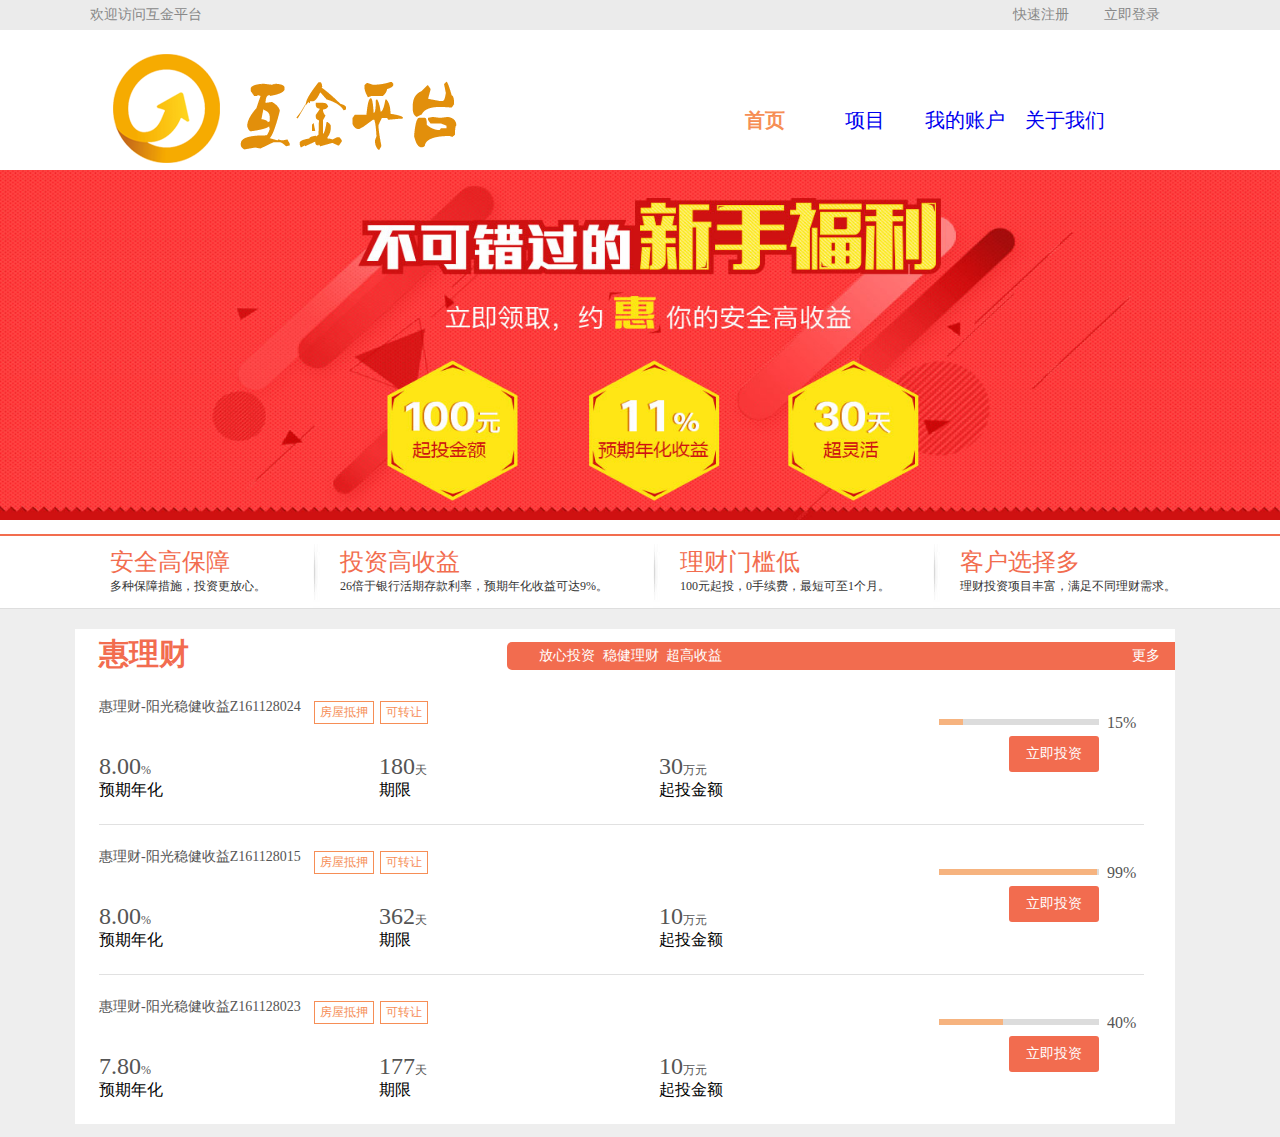
==== index.html @ dc219099 "first" ====
<!DOCTYPE html>
<html>
<head>
	<title>互金平台</title>
	<meta charset="utf-8">
	<link rel="stylesheet" type="text/css" href="css/index.css">
	<script src="js/jquery-1.10.2.min.js"></script>
</head>
<body>
<div class="topBar">
	<div class="topBox">
		<strong>欢迎访问互金平台</strong>
		<span>
			<a href="login.html">立即登录</a>
			<a href="sign_up.html" class="regist">快速注册</a>
		</span>
	</div>
</div>

<div class="topNav"> 
	<div class="topBox">
		<strong><a href="index.html"></a></strong>
		<ul>
			<li class="first"><a href="index.html" class="hover">首页</a></li>
		<li><a href="project.html">项目</a></li>
		<li id="index5"><a href="login.html">我的账户</a></li>
		<li><a href="#">关于我们</a></li>
		</ul>
	</div> 
	<div><img src="images/banner.jpg" height="350" width="125%"></div>
</div>

<div class="ban_bottom">
	<div>
		<dl class="text1">
			<dt>安全高保障</dt>
			<dd>多种保障措施，投资更放心。</dd>
		</dl>
		<dl class="text2">
			<dt>投资高收益</dt>
			<dd>26倍于银行活期存款利率，预期年化收益可达9%。</dd>
		</dl>
		<dl class="text3">
			<dt>理财门槛低</dt>
			<dd>100元起投，0手续费，最短可至1个月。</dd>
		</dl>
		<dl class="text4">
			<dt>客户选择多</dt>
			<dd>理财投资项目丰富，满足不同理财需求。</dd>
		</dl>
	</div>
</div>

<!-- 主体内容 -->
<div class="hjs-side-box">
<div class="hjs-side-left">
	<div class="side-list">
		<div class="tipbox-bar clearfix">
			<strong class="bar-left">惠理财</strong>
				<p class="bar-right clearfix">
					<span>放心投资</span>
					<span>稳健理财</span>
					<span>超高收益</span>
					<a target="_blank" href="toFinanceList.do?m=7">更多</a>
				</p>
		</div>
		<div class="hjs-list-info clearfix">
			<div class="hjs-listinfo-left">
				<div class="listBox-wrap clearfix">
					<a target="_blank" href="toFinanceDetail.do?id=Z161128024" class="listBox-title">惠理财-阳光稳健收益Z161128024</a>
						<span class="rates">房屋抵押</span>
						<span class="fate">可转让</span>
				</div>

			<ul class="hjs-detail-list clearfix">
				<li class="percent">
					<p class="d-qxian"><b>8.00</b>%</p>
					<p class="describe">预期年化</p>
				</li>
				<li>
					<p class="d-qxian"><b>180</b>天</p>
					<p class="describe">期限</p>
				</li>
				<li class="last_line">
					<p class="d-qxian"><b>30</b>万元</p>
					<p class="describe">起投金额</p>
				</li>
			</ul>
			</div>
			<div class="hjs-listinfo-right">
				<div class="hjs-progress clearfix">
					<p class="hjs-pg-bar"><span style="width:15%;"></span></p>
				              <span class="jindu">
				              	15%
				              </span>
				</div>
				<p class="hjs-touzi">
					<a href="toFinanceDetail.do?id=Z161128024" class="touzi-btn">立即投资</a>
				</p>
			</div>
		</div>
		<div class="hjs-list-info clearfix">
			<div class="hjs-listinfo-left">
				<div class="listBox-wrap clearfix">
					<a target="_blank" href="toFinanceDetail.do?id=Z161128015" class="listBox-title">惠理财-阳光稳健收益Z161128015</a>
					<span class="rates">房屋抵押</span>
					<span class="fate">可转让</span>
				</div>

				<ul class="hjs-detail-list clearfix">
					<li class="percent">
						<p class="d-qxian"><b>8.00</b>%</p>
						<p class="describe">预期年化</p>
					</li>
					<li>
						<p class="d-qxian"><b>362</b>天</p>
						<p class="describe">期限</p>
					</li>
					<li class="last_line">
						<p class="d-qxian"><b>10</b>万元</p>
						<p class="describe">起投金额</p>
					</li>
				</ul>
			</div>
			<div class="hjs-listinfo-right">
				<div class="hjs-progress clearfix">
					<p class="hjs-pg-bar">
						<span style="width:99%;"></span>
					</p>
				              <span class="jindu">
				              	99%
				              </span>
				</div>
				<p class="hjs-touzi">
					<a href="toFinanceDetail.do?id=Z161128015" class="touzi-btn">立即投资</a>
				</p>
			</div>
		</div>
		<div class="hjs-list-info clearfix">
			<div class="hjs-listinfo-left">
				<div class="listBox-wrap clearfix">
					<a target="_blank" href="toFinanceDetail.do?id=Z161128023" class="listBox-title">惠理财-阳光稳健收益Z161128023</a>
					<span class="rates">房屋抵押</span>
					<span class="fate">可转让</span>
				</div>

				<ul class="hjs-detail-list clearfix">
					<li class="percent">
						<p class="d-qxian"><b>7.80</b>%</p>
						<p class="describe">预期年化</p>
					</li>
					<li>
						<p class="d-qxian"><b>177</b>天</p>
						<p class="describe">期限</p>
					</li>
					<li class="last_line">
						<p class="d-qxian"><b>10</b>万元</p>
						<p class="describe">起投金额</p>
					</li>
				</ul>
			</div>
			<div class="hjs-listinfo-right">
				<div class="hjs-progress clearfix">
					<p class="hjs-pg-bar">
						<span style="width:40%;"></span>
					</p>
				              <span class="jindu">
				              	40%
				              </span>
				</div>
				<p class="hjs-touzi">
					<a href="toFinanceDetail.do?id=Z161128023" class="touzi-btn">立即投资</a>
				</p>
			</div>
		</div>
	</div>
</div>	

</div>
<script src="js/index_script.js"></script>
</body>
</html>
---- css/index.css ----
*{
	margin: 0;
	padding:0;
	text-decoration: none;
}
ul li{
	list-style: none;
}
body {
    font-family: "Microsoft YaHei";
    background: #eee;
}
.topBox{
	width:1100px;
	 margin:0 auto; 
	 overflow:hidden;
	}
.topBox p{
	float:right;
	line-height:30px; 
	height:30px;
	font-size:30px; 
	padding-left:15px;
	border-left:3px solid #acacac;
	color:#acacac;
	margin:25px 30px 0 0;
}
.topBar{
	background:#ebebeb;
	height:30px;
	line-height:30px; 
	font-size:14px;
}
.topBar strong{
	float:left;
	color:#888;
	font-weight:100;
}
.topBar span{
	float:right; 
	width:500px; 
	padding-right:30px;
}
.topBar a{
	float:right; 
	margin-left:20px; 
	color:#888;
}
.topBar .regist{
	padding-right: 15px;
}
.topBar a:hover{
	text-decoration: none;
}
.topBar a.userName{
	color:#f68e55;
}
.topNav{
	background:#fff;
	padding:10px 0; 
	overflow:hidden;
}
.topNav strong{
	float:left;
	width:400px;
	height:130px; 
	background:url(../images/logo.png) no-repeat;
}
.topNav strong a{
	display:block;
	height:100%;
	width:100%;
}
.topNav ul{
	float:right;
	width:460px;
	padding-top:30px;
	padding-right:15px; 
	overflow:hidden;
}
.topNav ul li{
	float:left;
	width:100px; 
	height:100px;
	line-height:100px; 
	text-align:center;
}
.topNav ul li a{
	font-size:20px;
}
.topNav ul li a:hover{
	text-decoration: none; 
	color:#f68e55;
}
.topNav ul li a.hover{
	font-weight:700; 
	color:#f68e55;
}
.topNav ul li.first{
	width:100px;
}
.ban_bottom{
	width: 100%;
	height: 72px;
	background: #fff;
	margin-bottom: 20px;
	border-bottom: 1px solid #dedede;
	border-top: 2px solid #f26d4f;
}
.ban_bottom div{
	width: 1100px;
	margin: 0 auto;
}
.ban_bottom dl{
	float: left;
	padding-left: 20px;
	background: url(../images/line_ban.jpg) no-repeat right center;
	height: 72px;
}
.ban_bottom dl.text1{
	width: 210px;
}
.ban_bottom dl.text2{
	width: 320px;
}
.ban_bottom dl.text3{
	width: 260px;
}
.ban_bottom dl.text4{
	width: 230px;
	background: none;
}
.ban_bottom dl dt{
	font-size: 24px;
	color: #f26d4f;
	padding-top: 10px;
}
.ban_bottom dl dd{
	font-size: 12px;
	color: #343434;
}
.clearfix:after{
	content:".";
	display:block;
	height:0;
	clear:both;
	visibility:hidden;
}
.clearfix{_zoom:1;}
.hjs-side-box{
	width: 1200px;
	margin:0 auto;
	padding-left:70px;
}
.tipbox-bar .bar-left,
.hjs-listinfo-left,.hjs-listinfo-right,
.hjs-detail-list li,
.hjs-progress .hjs-pg-bar{
	float: left;
}
.hjs-side-box .hjs-side-left{
	width: 812px;
}
.hjs-side-box .hjs-side-right{
	width: 272px;
}
.hjs-side-box .side-list{
	padding:16px 0 0;
	background-color: #fff;
}
.tipbox-bar{
	padding-left:24px;
}
.tipbox-bar .bar-left{
	font-size: 30px; 
	color:#f26c4f;
}
.tipbox-bar .bar-right{
	float: right; 
	border-radius:5px 0 0 5px; 
	width: 621px; 
	height:28px; 
	line-height: 28px; 
	color:#fff; 
	font-size: 14px; 
	background-color:#f26c4f; 
	padding:0 15px 0 32px; 
	margin-top: 8px;
}
.bar-right span{
	display: inline-block; 
	margin-right:4px;
}
.bar-right a{
	color:#fff; 
	float:right;
}
.hjs-side-box{

}
.hjs-side-box .side-list{
	padding: 5px 0 0 0px;
	width: 1100px;
}
.hjs-list-info{
	width: 95%; 
	margin:0 24px; 
	border-bottom:1px solid #e1e1e1; 
	padding:5px 0;
}
.hjs-list-info:last-child{
	border-bottom: none;
}
.hjs-listinfo-title .info-title{
	font-size: 14px; 
	color:#555;
}
.hjs-listinfo-left{
	margin:18px 0;
}
.hjs-listinfo-right{
	width: 204px; 
	padding-top: 34px; 
	position: relative;
}
.hjs-detail-list{
	padding:12px 0 0;
}
.hjs-listinfo-title .rates,.hjs-listinfo-title .fate{
	display: block;
	height: 18px; 
	line-height: 18px; 
	padding:0 5px; 
	font-size: 12px; 
	color:#f26c4f; 
	border:1px solid #f26c4f; 
	margin:0 5px;
}
.hjs-detail-list li{
	width: 280px;
}
.hjs-detail-list .d-title,.hjs-detail-list .d-percent{
	font-size: 12px; 
	color:#f26c4f;
}
.hjs-detail-list .d-percent strong{
	font-size: 24px;
}
.hjs-detail-list .d-qxian{
	font-size: 12px; 
	color: #555; 
	margin-top: 14px;
}
.hjs-detail-list .d-transfer{
	color:#555;
	margin-top: 25px;
}
.hjs-detail-list .d-transfer em{
	font-style: normal; 
	display: inline-block; 
	padding:0 2px; 
	font-weight: bold;
}
.hjs-detail-list .d-qxian b{
	font-size: 24px; 
	color:#555; 
	font-weight: normal;
}
 .hjs-progress .hjs-pg-bar{width: 160px; height: 6px; background-color: #dcdcdc; margin:5px 8px 0 0; position: relative;}
.hjs-progress .jindu{display: inline-block; width: 36px; color: #555;}
.hjs-progress .hjs-pg-bar span{display: inline-block; position: absolute; top:0; left: 0; height: 6px; width: 75%; background-color: #f6b37f;}
.hjs-progress .hjs-pg-bar span.percent-full{width: 100%; background-color: #a40000;}
.hjs-touzi{text-align: right; padding:4px 44px 0 0;}
.hjs-touzi .touzi-btn{display: inline-block; width: 90px; height: 36px; line-height: 36px; font-size: 14px; text-align: center; color: #fff; background-color: #f26c4f; border-radius: 3px;}
.hjs-touzi .touzi-btn.active{color:#888; background-color: #dcdcdc;}
.hjs-listinfo-right .hjs-time-box{position: absolute; top:17px; left: -10px; font-size: 12px; color:#555;}
.listBox-wrap .listBox-title {
    font-weight: bold;
    color: #666;
    font-size: 18px;
    text-decoration: none;
    float: left;
}
.listBox-wrap .listBox-title {
    margin-right: 10px;
    font-size: 14px;
    color: #555;
    font-weight: normal;
}
.listBox-wrap span.rates, .listBox-wrap span.fate, .news_box span.rates, .news_box span.fate {
    display: inline-block;
    float: left;
    font-size: 12px;
    padding: 2px 5px;
    margin: 3px;
    border: 1px solid #f68e56;
    color: #f68e56;
}
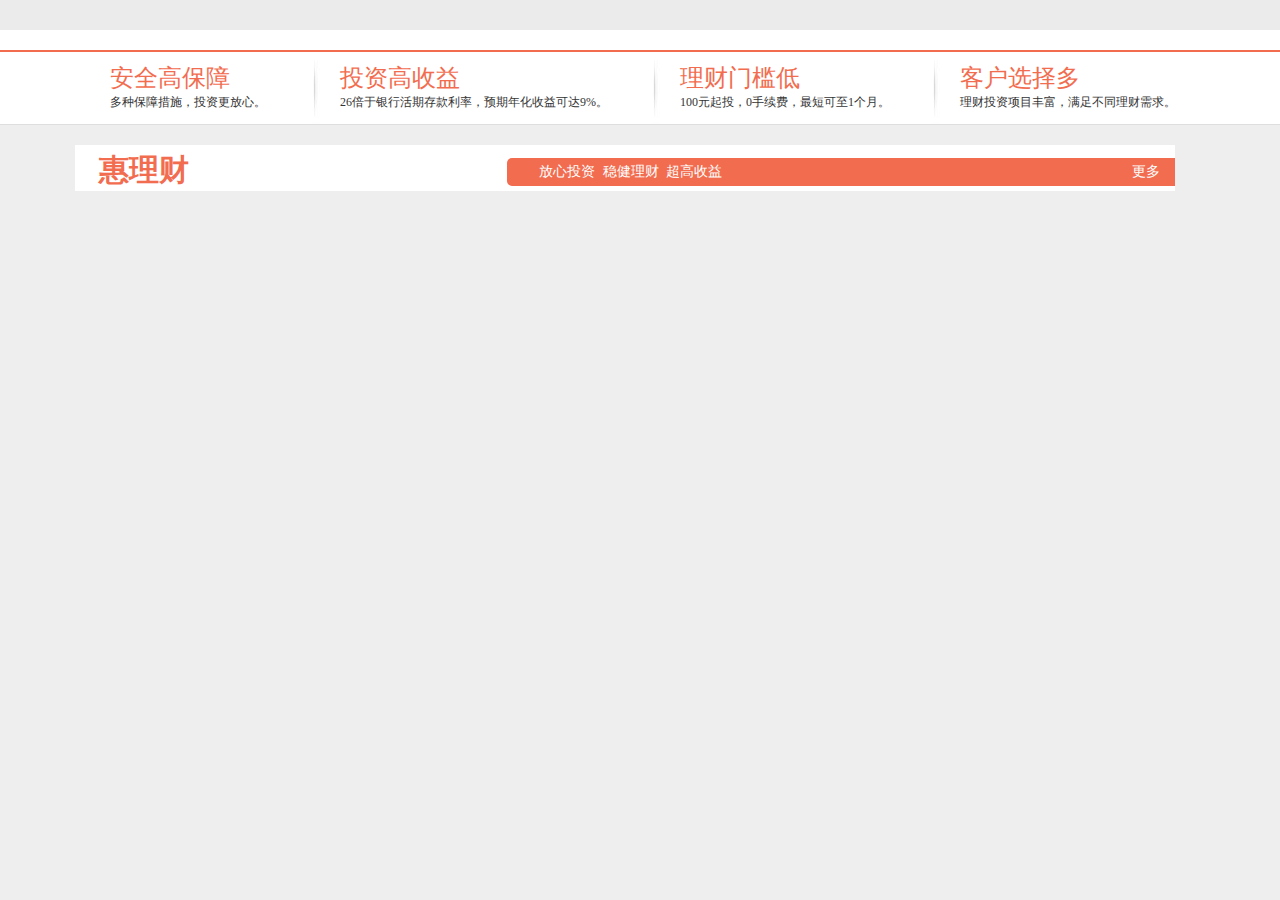
==== commit 6d1495a3: "Add files via upload" ====
--- a/index.html
+++ b/index.html
@@ -8,26 +8,12 @@
 </head>
 <body>
 <div class="topBar">
-	<div class="topBox">
-		<strong>欢迎访问互金平台</strong>
-		<span>
-			<a href="login.html">立即登录</a>
-			<a href="sign_up.html" class="regist">快速注册</a>
-		</span>
-	</div>
+	
 </div>
 
 <div class="topNav"> 
-	<div class="topBox">
-		<strong><a href="index.html"></a></strong>
-		<ul>
-			<li class="first"><a href="index.html" class="hover">首页</a></li>
-		<li><a href="project.html">项目</a></li>
-		<li id="index5"><a href="login.html">我的账户</a></li>
-		<li><a href="#">关于我们</a></li>
-		</ul>
-	</div> 
-	<div><img src="images/banner.jpg" height="350" width="125%"></div>
+	
+	
 </div>
 
 <div class="ban_bottom">
@@ -54,7 +40,7 @@
 <!-- 主体内容 -->
 <div class="hjs-side-box">
 <div class="hjs-side-left">
-	<div class="side-list">
+	<div class="side-list" id="list_box">
 		<div class="tipbox-bar clearfix">
 			<strong class="bar-left">惠理财</strong>
 				<p class="bar-right clearfix">
@@ -64,115 +50,6 @@
 					<a target="_blank" href="toFinanceList.do?m=7">更多</a>
 				</p>
 		</div>
-		<div class="hjs-list-info clearfix">
-			<div class="hjs-listinfo-left">
-				<div class="listBox-wrap clearfix">
-					<a target="_blank" href="toFinanceDetail.do?id=Z161128024" class="listBox-title">惠理财-阳光稳健收益Z161128024</a>
-						<span class="rates">房屋抵押</span>
-						<span class="fate">可转让</span>
-				</div>
-
-			<ul class="hjs-detail-list clearfix">
-				<li class="percent">
-					<p class="d-qxian"><b>8.00</b>%</p>
-					<p class="describe">预期年化</p>
-				</li>
-				<li>
-					<p class="d-qxian"><b>180</b>天</p>
-					<p class="describe">期限</p>
-				</li>
-				<li class="last_line">
-					<p class="d-qxian"><b>30</b>万元</p>
-					<p class="describe">起投金额</p>
-				</li>
-			</ul>
-			</div>
-			<div class="hjs-listinfo-right">
-				<div class="hjs-progress clearfix">
-					<p class="hjs-pg-bar"><span style="width:15%;"></span></p>
-				              <span class="jindu">
-				              	15%
-				              </span>
-				</div>
-				<p class="hjs-touzi">
-					<a href="toFinanceDetail.do?id=Z161128024" class="touzi-btn">立即投资</a>
-				</p>
-			</div>
-		</div>
-		<div class="hjs-list-info clearfix">
-			<div class="hjs-listinfo-left">
-				<div class="listBox-wrap clearfix">
-					<a target="_blank" href="toFinanceDetail.do?id=Z161128015" class="listBox-title">惠理财-阳光稳健收益Z161128015</a>
-					<span class="rates">房屋抵押</span>
-					<span class="fate">可转让</span>
-				</div>
-
-				<ul class="hjs-detail-list clearfix">
-					<li class="percent">
-						<p class="d-qxian"><b>8.00</b>%</p>
-						<p class="describe">预期年化</p>
-					</li>
-					<li>
-						<p class="d-qxian"><b>362</b>天</p>
-						<p class="describe">期限</p>
-					</li>
-					<li class="last_line">
-						<p class="d-qxian"><b>10</b>万元</p>
-						<p class="describe">起投金额</p>
-					</li>
-				</ul>
-			</div>
-			<div class="hjs-listinfo-right">
-				<div class="hjs-progress clearfix">
-					<p class="hjs-pg-bar">
-						<span style="width:99%;"></span>
-					</p>
-				              <span class="jindu">
-				              	99%
-				              </span>
-				</div>
-				<p class="hjs-touzi">
-					<a href="toFinanceDetail.do?id=Z161128015" class="touzi-btn">立即投资</a>
-				</p>
-			</div>
-		</div>
-		<div class="hjs-list-info clearfix">
-			<div class="hjs-listinfo-left">
-				<div class="listBox-wrap clearfix">
-					<a target="_blank" href="toFinanceDetail.do?id=Z161128023" class="listBox-title">惠理财-阳光稳健收益Z161128023</a>
-					<span class="rates">房屋抵押</span>
-					<span class="fate">可转让</span>
-				</div>
-
-				<ul class="hjs-detail-list clearfix">
-					<li class="percent">
-						<p class="d-qxian"><b>7.80</b>%</p>
-						<p class="describe">预期年化</p>
-					</li>
-					<li>
-						<p class="d-qxian"><b>177</b>天</p>
-						<p class="describe">期限</p>
-					</li>
-					<li class="last_line">
-						<p class="d-qxian"><b>10</b>万元</p>
-						<p class="describe">起投金额</p>
-					</li>
-				</ul>
-			</div>
-			<div class="hjs-listinfo-right">
-				<div class="hjs-progress clearfix">
-					<p class="hjs-pg-bar">
-						<span style="width:40%;"></span>
-					</p>
-				              <span class="jindu">
-				              	40%
-				              </span>
-				</div>
-				<p class="hjs-touzi">
-					<a href="toFinanceDetail.do?id=Z161128023" class="touzi-btn">立即投资</a>
-				</p>
-			</div>
-		</div>
 	</div>
 </div>	
 
--- a/css/index.css
+++ b/css/index.css
@@ -295,4 +295,33 @@
     margin: 3px;
     border: 1px solid #f68e56;
     color: #f68e56;
+}
+#content-box{
+	width: 80%;
+	margin: 20px auto;
+}
+#left_nav{
+	width: 200px;
+	float: left;
+	background: white;
+
+}
+#right_nav{
+	width: 70%;
+	margin-left:250px;
+	background: white;
+	padding: 10px;
+}
+.info_nav li{
+	width: 98%;
+	height: 40px;
+	color:#666;
+	line-height:40px;
+	border-left: 2px white solid;
+	border-bottom: 1px #ebebeb solid;
+	text-align: center;
+}
+.info_nav li:hover,.info_nav .my{
+	color:orange;
+	border-left: 2px orange solid;
 }